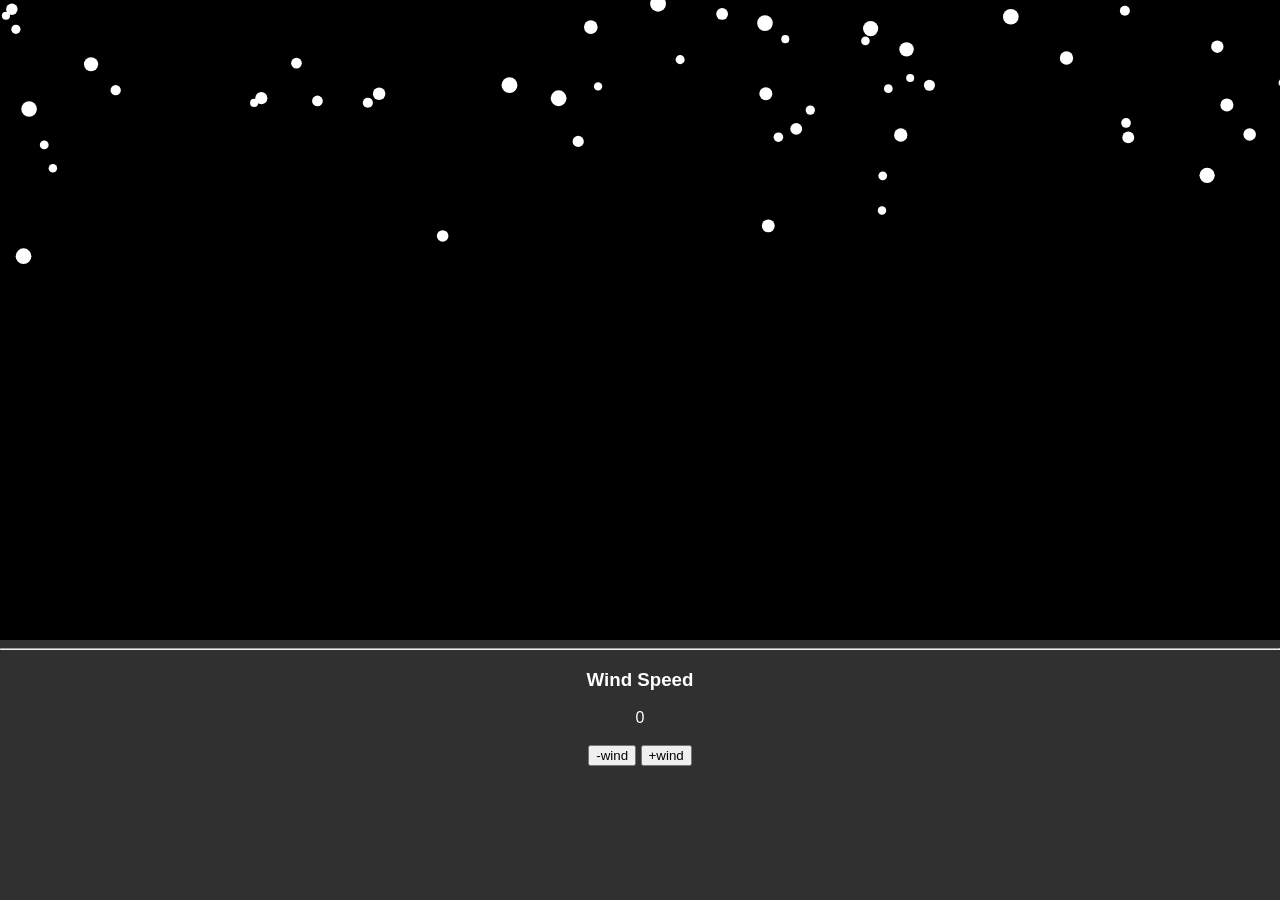
==== index.html @ 8f91fffe "change page to index" ====
<html>
<head>
  <link rel="stylesheet" type="text/css" href="style.css">
  <script type="application/javascript"
           src="http://ajax.googleapis.com/ajax/libs/jquery/1.9.1/jquery.min.js">
  </script>
</head>

<body>
<canvas width="1440" height="640" id="canvas"></canvas>
<hr>

<h3>Wind Speed</h3>
<div class="wind">0</div>

<br>

<button id="submit-button-wind-slow">-wind</button>
<button id="submit-button-wind-fast">+wind</button>

</body>

<script>

window.requestAnimFrame = (function(){
  return  window.requestAnimationFrame       ||
          window.webkitRequestAnimationFrame ||
          window.mozRequestAnimationFrame    ||
          window.oRequestAnimationFrame      ||
          window.msRequestAnimationFrame     ||
          function( callback ){
            window.setTimeout(callback, 1000 / 60);
          };
})();

var canvas = document.getElementById('canvas');
var particles = [];
var tick = 0;
var wind = 0;

var $submitButtonWindSlow = $('#submit-button-wind-slow');
$submitButtonWindSlow.on('click', function () {
  wind -= 1;
  $('.wind').html(wind);
});

var $submitButtonWindFast = $('#submit-button-wind-fast');
$submitButtonWindFast.on('click', function () {
  wind += 1;
  $('.wind').html(wind);
});

function loop() {
    window.requestAnimFrame(loop);
    createParticles();
    updateParticlesY();
    updateParticlesX();
    killParticles();
    drawParticles();
}
window.requestAnimFrame(loop);

function createParticles() {
    //check on every 10th tick check
    if(tick % 10 == 0) {
        //add particle if fewer than 100
        if(particles.length < 200) {
            particles.push({
                    x: Math.random()*canvas.width, //between 0 and canvas width
                    y: 0,
                    speed: 2+Math.random()*3, //between 2 and 5
                    radius: 4+Math.random()*4, //between 5 and 10
                    color: "white",
                    xspeed: (Math.random() - 0.5 ),
            });
        }
    }
}

function updateParticlesY() {
    for(var i in particles) {
        var part = particles[i];
        part.y += part.speed;
    }
}

function updateParticlesX() {
    for(var i in particles) {
        var part = particles[i];
        // randomize direction
        direction = (Math.random() < 0.5 ? -1 : 1);
        part.xspeed += (Math.random() - 0.5 )*direction;
        // adjustment is necessary due to central limit theorem!
        if (part.xspeed > 5 || part.xspeed < -5) {
          part.xspeed = part.xspeed / 2;
        };
        part.x += (part.xspeed + wind);
    }
}

function killParticles() {
    for(var i in particles) {
        var part = particles[i];
        if(part.y > canvas.height) {
            part.y = 0;
        }
        if(part.x > canvas.width) {
            part.x = 0;
            part.y = Math.random() * canvas.height;
        }
        if(part.x < 0) {
            part.x = canvas.width;
            part.y = Math.random() * canvas.height;
        }
    }
}

function drawParticles() {
    var c = canvas.getContext('2d');
    c.fillStyle = "black";
    c.fillRect(0,0,canvas.width,canvas.height);
    for(var i in particles) {
        var part = particles[i];
        c.beginPath();
        c.arc(part.x,part.y, part.radius, 0, Math.PI*2);
        c.closePath();
        c.fillStyle = part.color;
        c.fill();
    }
}

</script>

</html>
---- style.css ----
html, section, article, h1, h2, p {
  background: #303030;
  color: white;
  font-family: sans-serif;
  text-align: center;
}

body {
  margin: 0px;
  padding: 0px;
}

h1 {
  background: red;
  color: white;
  font-size: 40px;
  padding: 24px;
  top: 0;
}

.block {
  background: #E0E0E0;
  display: block;
  font-family: monospace;
  margin: 0px 200px 0px 200px;
  padding: 0px;
  text-align: left;
}

strong {
  display: block;
  background: pink;
}
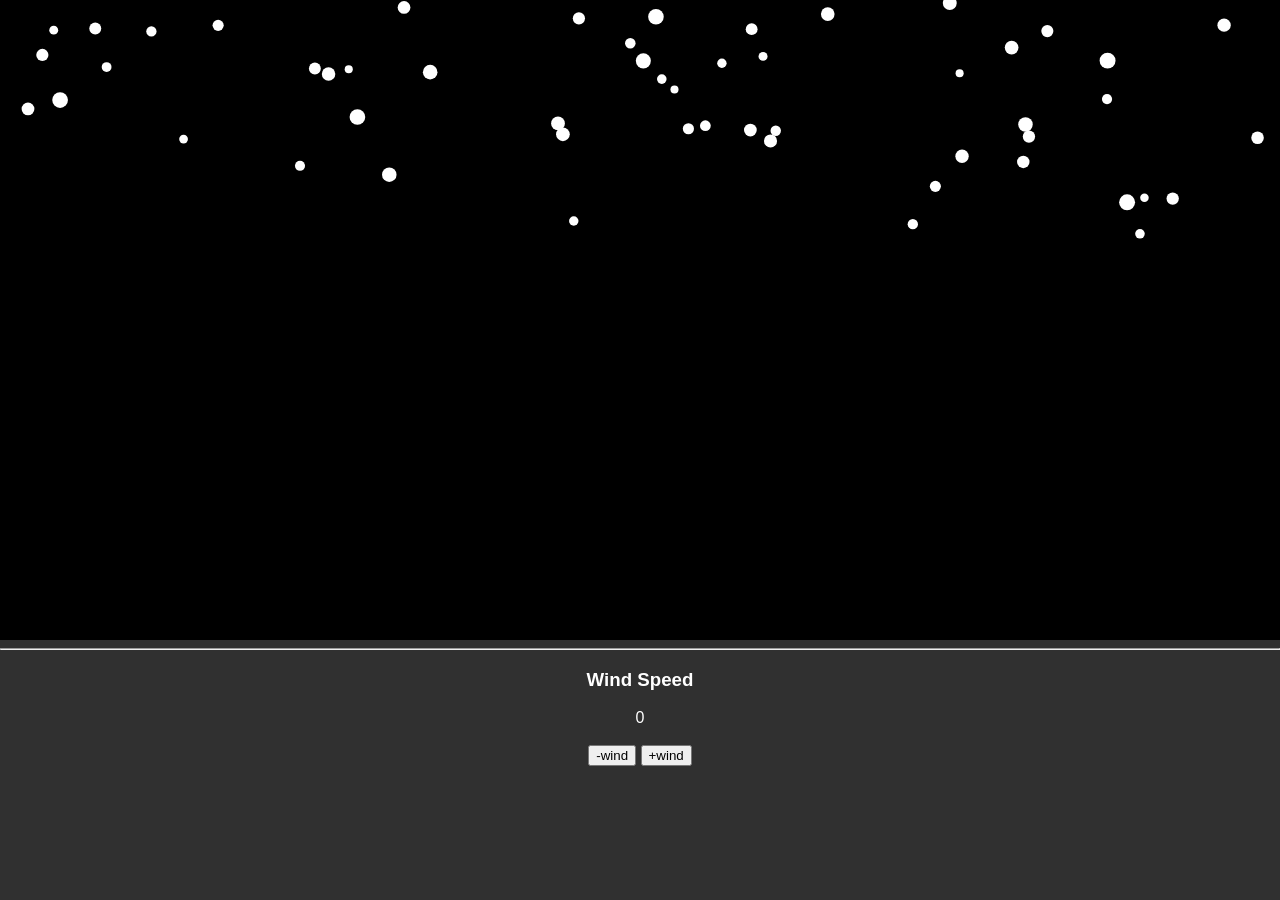
==== commit ce8cf4ab: "refactor js out of html" ====
--- a/index.html
+++ b/index.html
@@ -20,115 +20,7 @@
 
 </body>
 
-<script>
-
-window.requestAnimFrame = (function(){
-  return  window.requestAnimationFrame       ||
-          window.webkitRequestAnimationFrame ||
-          window.mozRequestAnimationFrame    ||
-          window.oRequestAnimationFrame      ||
-          window.msRequestAnimationFrame     ||
-          function( callback ){
-            window.setTimeout(callback, 1000 / 60);
-          };
-})();
-
-var canvas = document.getElementById('canvas');
-var particles = [];
-var tick = 0;
-var wind = 0;
-
-var $submitButtonWindSlow = $('#submit-button-wind-slow');
-$submitButtonWindSlow.on('click', function () {
-  wind -= 1;
-  $('.wind').html(wind);
-});
-
-var $submitButtonWindFast = $('#submit-button-wind-fast');
-$submitButtonWindFast.on('click', function () {
-  wind += 1;
-  $('.wind').html(wind);
-});
-
-function loop() {
-    window.requestAnimFrame(loop);
-    createParticles();
-    updateParticlesY();
-    updateParticlesX();
-    killParticles();
-    drawParticles();
-}
-window.requestAnimFrame(loop);
-
-function createParticles() {
-    //check on every 10th tick check
-    if(tick % 10 == 0) {
-        //add particle if fewer than 100
-        if(particles.length < 200) {
-            particles.push({
-                    x: Math.random()*canvas.width, //between 0 and canvas width
-                    y: 0,
-                    speed: 2+Math.random()*3, //between 2 and 5
-                    radius: 4+Math.random()*4, //between 5 and 10
-                    color: "white",
-                    xspeed: (Math.random() - 0.5 ),
-            });
-        }
-    }
-}
-
-function updateParticlesY() {
-    for(var i in particles) {
-        var part = particles[i];
-        part.y += part.speed;
-    }
-}
-
-function updateParticlesX() {
-    for(var i in particles) {
-        var part = particles[i];
-        // randomize direction
-        direction = (Math.random() < 0.5 ? -1 : 1);
-        part.xspeed += (Math.random() - 0.5 )*direction;
-        // adjustment is necessary due to central limit theorem!
-        if (part.xspeed > 5 || part.xspeed < -5) {
-          part.xspeed = part.xspeed / 2;
-        };
-        part.x += (part.xspeed + wind);
-    }
-}
-
-function killParticles() {
-    for(var i in particles) {
-        var part = particles[i];
-        if(part.y > canvas.height) {
-            part.y = 0;
-        }
-        if(part.x > canvas.width) {
-            part.x = 0;
-            part.y = Math.random() * canvas.height;
-        }
-        if(part.x < 0) {
-            part.x = canvas.width;
-            part.y = Math.random() * canvas.height;
-        }
-    }
-}
-
-function drawParticles() {
-    var c = canvas.getContext('2d');
-    c.fillStyle = "black";
-    c.fillRect(0,0,canvas.width,canvas.height);
-    for(var i in particles) {
-        var part = particles[i];
-        c.beginPath();
-        c.arc(part.x,part.y, part.radius, 0, Math.PI*2);
-        c.closePath();
-        c.fillStyle = part.color;
-        c.fill();
-    }
-}
-
+<script src="lib/snow.js">
 </script>
 
 </html>
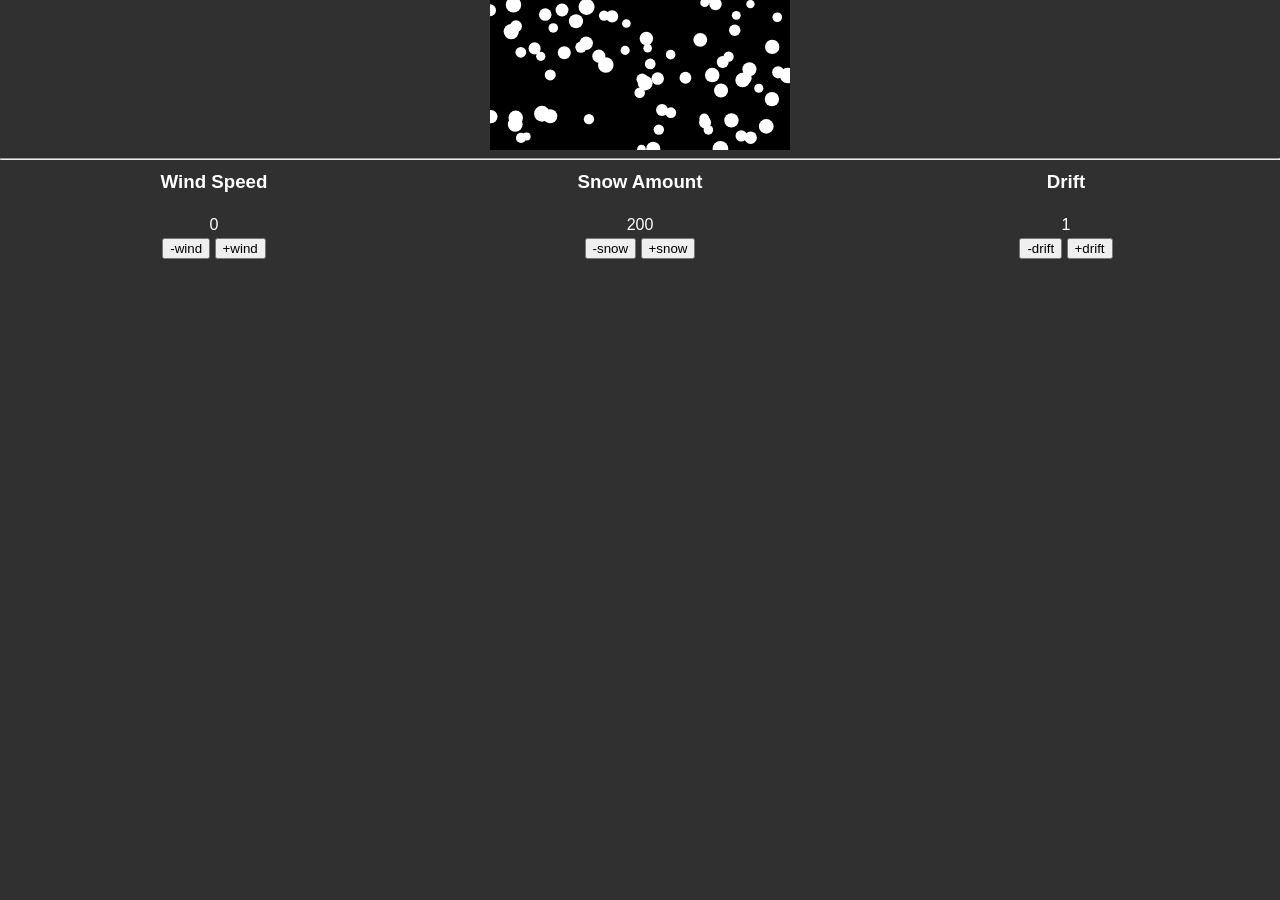
==== commit fb523eb2: "add buttons for various features" ====
--- a/index.html
+++ b/index.html
@@ -7,16 +7,40 @@
 </head>
 
 <body>
-<canvas width="1440" height="640" id="canvas"></canvas>
+<!-- <canvas width="1440" height="640" id="canvas"></canvas> -->
+<canvas id="canvas"></canvas>
 <hr>
 
-<h3>Wind Speed</h3>
-<div class="wind">0</div>
-
-<br>
-
-<button id="submit-button-wind-slow">-wind</button>
-<button id="submit-button-wind-fast">+wind</button>
+<table>
+  <thead>
+    <tr>
+      <th><h3>Wind Speed</h3></th>
+      <th><h3>Snow Amount</h3></th>
+      <th><h3>Drift<h3></th>
+    </tr>
+  </thead>
+  <tbody>
+    <tr>
+      <td><div class="wind">0</div></td>
+      <td><div class="snow_amt">200</div></td>
+      <td><div class="drift">1</div></td>
+    </tr>
+    <tr>
+      <td>
+        <button id="submit-button-wind-slow">-wind</button>
+        <button id="submit-button-wind-fast">+wind</button>
+      </td>
+      <td>
+        <button id="submit-button-snow-amt-less">-snow</button>
+        <button id="submit-button-snow-amt-more">+snow</button>
+      </td>
+      <td>
+        <button id="submit-button-drift-less">-drift</button>
+        <button id="submit-button-drift-more">+drift</button>
+      </td>
+    </tr>
+  </tbody>
+</table>
 
 </body>
 
--- a/style.css
+++ b/style.css
@@ -1,33 +1,17 @@
-html, section, article, h1, h2, p {
+html, body {
   background: #303030;
   color: white;
   font-family: sans-serif;
+  height: 100%;
+  margin: 0px;
+  padding: 0px;
   text-align: center;
+  width: 100%;
 }
 
-body {
-  margin: 0px;
-  padding: 0px;
-}
-
-h1 {
-  background: red;
-  color: white;
-  font-size: 40px;
-  padding: 24px;
-  top: 0;
-}
-
-.block {
-  background: #E0E0E0;
-  display: block;
-  font-family: monospace;
-  margin: 0px 200px 0px 200px;
-  padding: 0px;
-  text-align: left;
-}
-
-strong {
-  display: block;
-  background: pink;
+table {
+  margin: auto;
+  table-layout: fixed;
+  text-align: center;
+  width: 100%;
 }
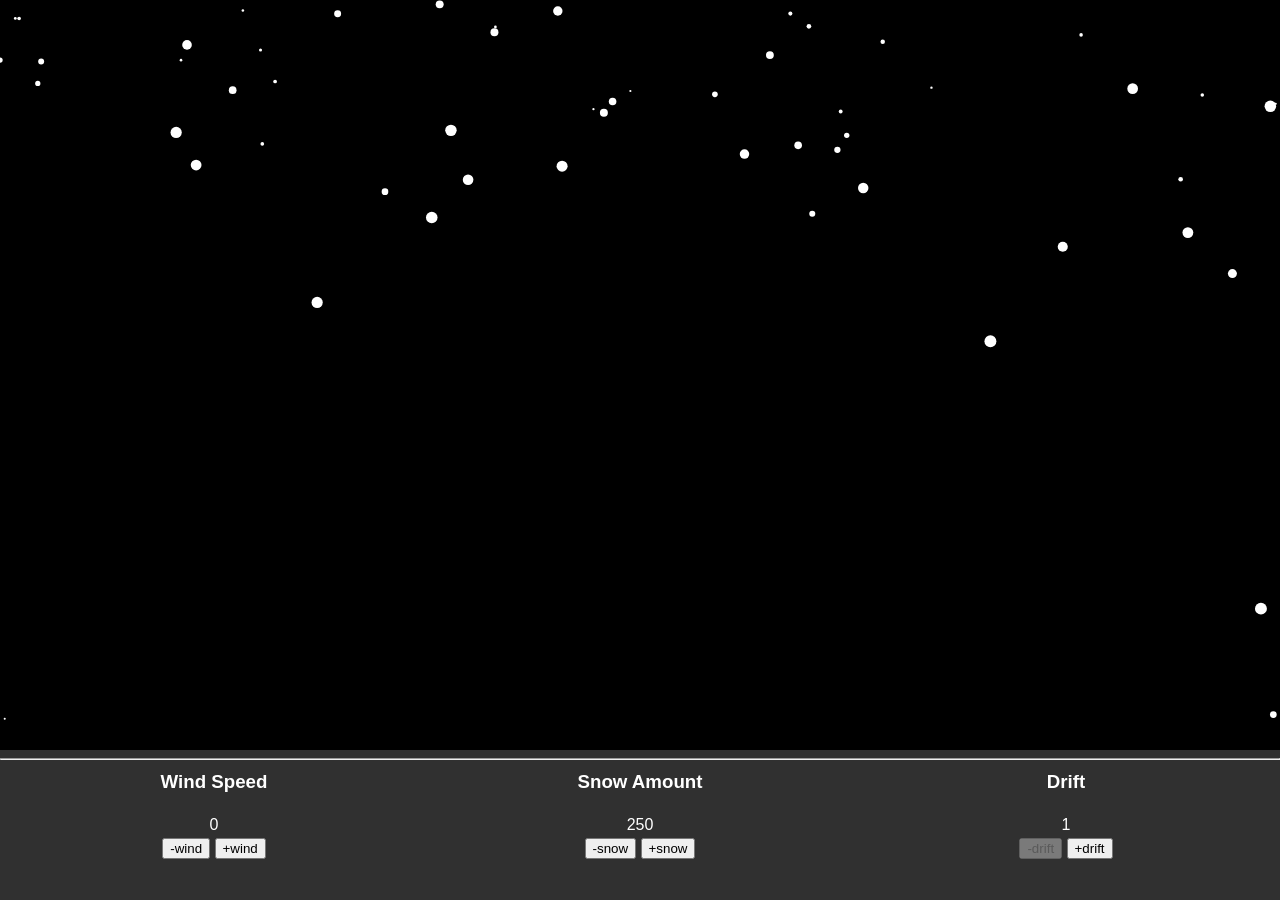
==== commit 72925c9e: "link radius to velocity" ====
--- a/index.html
+++ b/index.html
@@ -22,7 +22,7 @@
   <tbody>
     <tr>
       <td><div class="wind">0</div></td>
-      <td><div class="snow_amt">200</div></td>
+      <td><div class="snow_amt">250</div></td>
       <td><div class="drift">1</div></td>
     </tr>
     <tr>
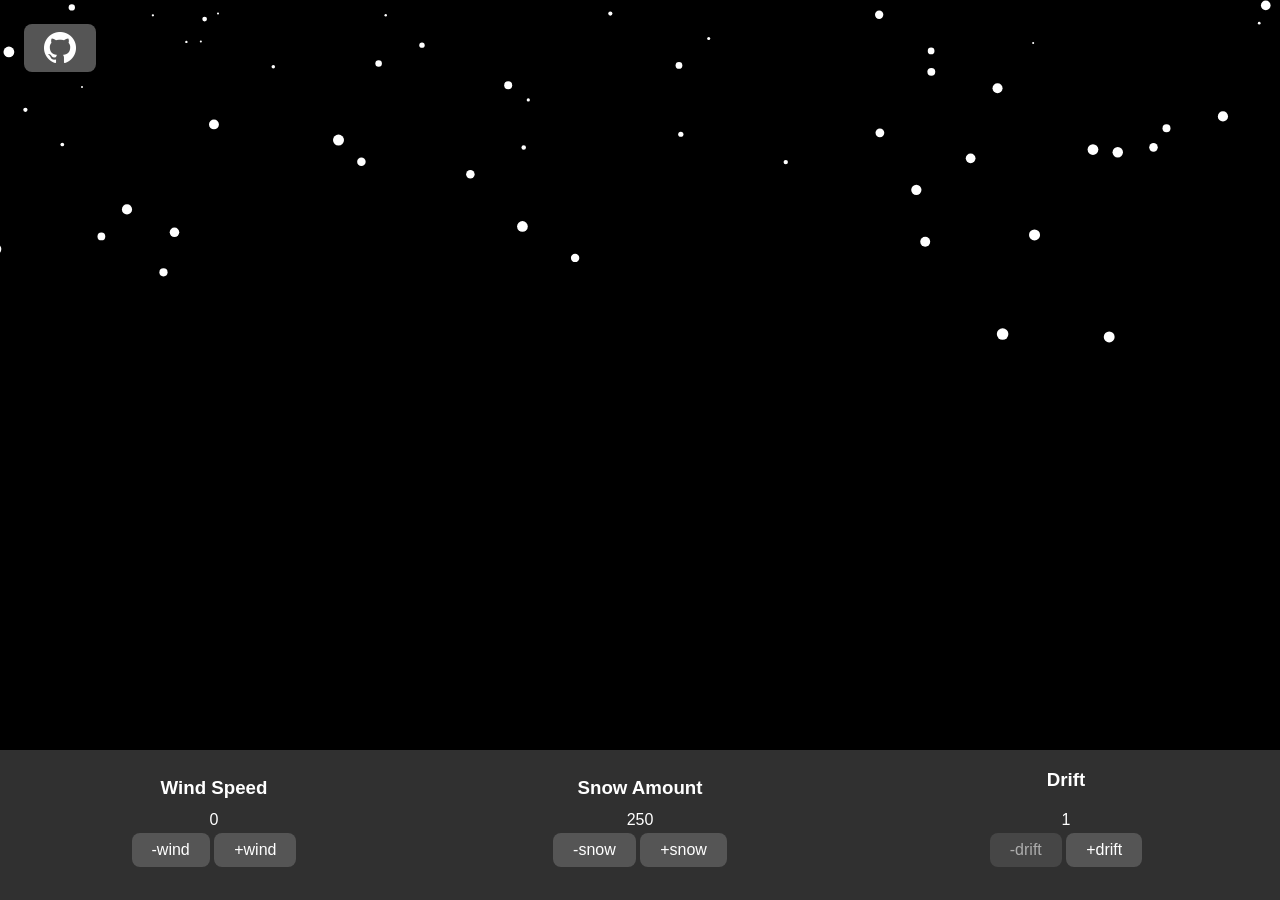
==== commit b0bcd364: "add favicon" ====
--- a/index.html
+++ b/index.html
@@ -1,6 +1,7 @@
 <html>
 <head>
   <link rel="stylesheet" type="text/css" href="style.css">
+  <link rel='shortcut icon' href='favicon.ico' type='image/x-icon'/ >
   <script type="application/javascript"
            src="http://ajax.googleapis.com/ajax/libs/jquery/1.9.1/jquery.min.js">
   </script>
@@ -9,7 +10,6 @@
 <body>
 <!-- <canvas width="1440" height="640" id="canvas"></canvas> -->
 <canvas id="canvas"></canvas>
-<hr>
 
 <table>
   <thead>
@@ -42,6 +42,10 @@
   </tbody>
 </table>
 
+<a href="https://github.com/timhwang21/js-snow" class="logo">
+  <button><img src="GitHub-Mark-64px.png" alt="Link to GitHub" style="width:32px; height:32px"></button>
+</a>
+
 </body>
 
 <script src="lib/snow.js">
--- a/style.css
+++ b/style.css
@@ -14,4 +14,60 @@
   table-layout: fixed;
   text-align: center;
   width: 100%;
+}
+
+h3 {
+  padding: 0;
+  margin: 0;
+  margin-top: 16px;
+}
+
+.logo {
+  position: absolute;
+  left: 24px;
+  top: 24px;
+}
+
+button {
+  background-color: #555555;
+  border: none;
+  border-radius: 8px;
+  color: white;
+  padding: 8px 20px;
+  text-align: center;
+  text-decoration: none;
+  display: inline-block;
+  font-size: 16px;
+  outline: none;
+  -webkit-transition-duration: 0.4s; /* Safari */
+  transition-duration: 0.4s;
+}
+
+button:hover:enabled {
+  background-color: #808080;
+  border: none;
+  border-radius: 8px;
+  color: white;
+  padding: 8px 20px;
+  text-align: center;
+  text-decoration: none;
+  display: inline-block;
+  font-size: 16px;
+}
+
+button:active:enabled {
+  background-color: #C0C0C0 ;
+  border: none;
+  border-radius: 8px;
+  color: white;
+  padding: 8px 20px;
+  text-align: center;
+  text-decoration: none;
+  display: inline-block;
+  font-size: 16px;
+}
+
+button:disabled {
+    opacity: 0.6;
+    cursor: not-allowed;
 }
